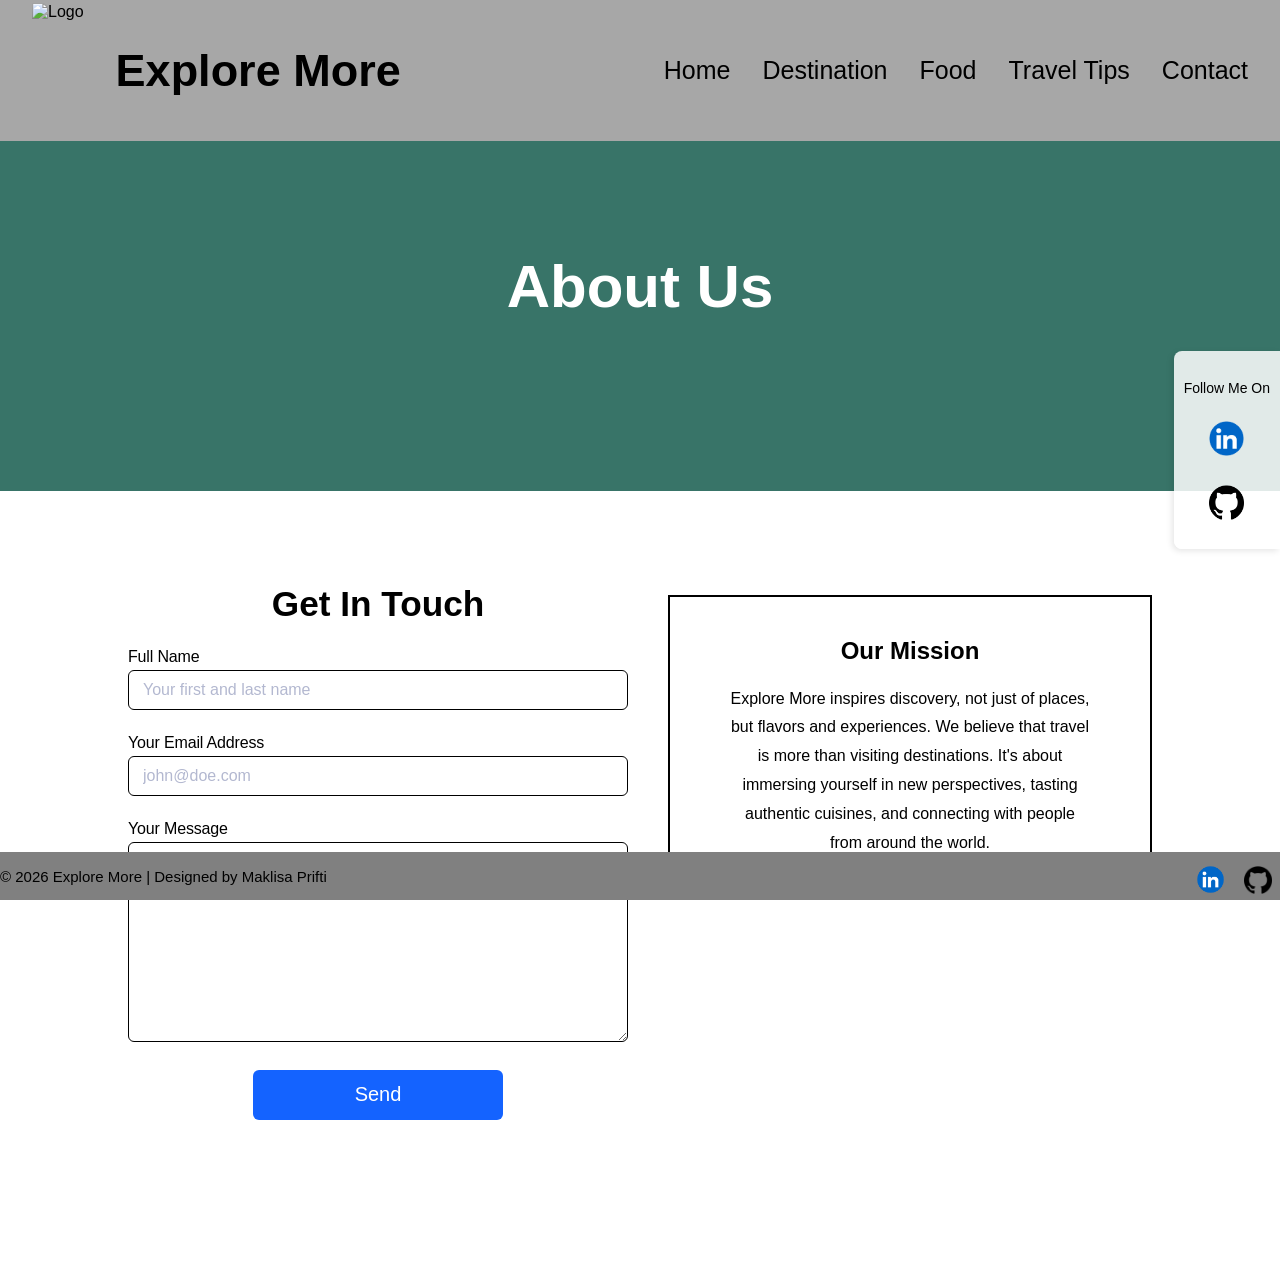
==== Contact/contact.html @ 7659e2e0 "Add files via upload" ====
<!DOCTYPE html>
<html>
  <head>
    <title>Explore More</title>
    <meta charset="UTF-8" />
    <link rel="stylesheet" href="../styles.css" />
    <link rel="stylesheet" href="contact.css" />
    <script src="../index.js" type="module"></script>
    <script src="contact.js" type="module" defer></script>
  </head>

  <body>
    <div id="app"></div>

    <header>
      <div class="container">
        <div class="section left">
          <img src="/src/images/logo.png" alt="Logo" class="logo" />
          <h1>Explore More</h1>
        </div>
      <div class="header-inner">
        <nav class="nav" role="navigation" aria-label="Main navigation">
          <ul>
            <li><a href="/src/index.html" class="nav-link">Home</a></li>
            <li>
              <a href="/src/Destination/destination.html" class="nav-link">Destination</a>
            </li>
            <li><a href="/src/Food/food.html" class="nav-link">Food</a></li>
            <li>
              <a href="/src/Travel_Tips/tips.html" class="nav-link">Travel Tips</a>
            </li>
            <li>
              <a href="/src/Contact/contact.html" class="nav-link cta">Contact</a>
            </li>
          </ul>
        </nav>
      </div>
    </header>

    <main>
      <div class="contact-banner">
        <div class="contact-content">
          <h1>About Us</h1>
        </div>
      </div>

      <!-- Contact Banner -->
      <div class="contact-container">
        <!-- Left Column: Contact Form -->
        <div class="contact-left">
          <h2>Get In Touch</h2>
          <section class="formcarry-container">
            <form id="contactForm" enctype="mulcontactart/form-data">
              <div class="formcarry-block">
                <label for="fc-generated-1-name">Full Name</label>
                <input
                  type="text"
                  name="name"
                  id="fc-generated-1-name"
                  placeholder="Your first and last name"
                  required
                />
              </div>

              <div class="formcarry-block">
                <label for="fc-generated-1-email">Your Email Address</label>
                <input
                  type="email"
                  name="email"
                  id="fc-generated-1-email"
                  placeholder="john@doe.com"
                  required
                />
              </div>

              <div class="formcarry-block">
                <label for="fc-generated-1-message">Your Message</label>
                <textarea
                  name="message"
                  id="fc-generated-1-message"
                  placeholder="Enter your message..."
                  required
                ></textarea>
              </div>

              <div class="formcarry-block">
                <button type="submit">Send</button>
              </div>

              <p id="formMessage" class="form-message"></p>
            </form>
          </section>
        </div>

        <!-- Right Column: Mission Statement -->
        <div class="contact-right">
          <div class="missionStatement">
            <h2>Our Mission</h2>
            <p>
              Explore More inspires discovery, not just of places, but flavors
              and experiences. We believe that travel is more than visiting
              destinations. It's about immersing yourself in new perspectives,
              tasting authentic cuisines, and connecting with people from around
              the world.
            </p>
          </div>
        </div>
      </div>

      <!-- Social Sidebar -->
      <div class="social-sidebar">
        <p class="follow-label">Follow Me On</p>
        <a href="https://www.linkedin.com/in/maklisa-prifti" target="_blank">
          <img
            id="linkedinSidebar"
            src="../images/linkedin.jpg"
            alt="LinkedIn"
          />
        </a>
        <a href="https://github.com/tuk26019" target="_blank">
          <img src="../images/github.png" alt="GitHub" />
        </a>
      </div>
    </main>

    <footer class="site-footer">
      <div class="footer-inner">
        <p>
          © <span id="currentYear"></span> Explore More | Designed by Maklisa
          Prifti
        </p>
        <div class="social-icons">
          <a href="https://www.linkedin.com/in/maklisa-prifti" target="_blank">
            <img id="linkedin" src="../images/linkedin.jpg" alt="LinkedIn" />
          </a>
          <a href="https://github.com/tuk26019" target="_blank">
            <img id="github" src="../images/github.png" alt="GitHub" />
          </a>
        </div>
      </div>
    </footer>
  </body>
</html>
---- styles.css ----
body {
  font-family: sans-serif;
  margin: 0;
}

main {
  padding-top: 140px;
}

/* Hero Banner */
.hero-banner {
  height: 750px; /* increased from 400px to 600px for a taller banner */
  padding: 80px 0;
  background-image: url("./images/HomeBanner.jpeg");
  background-size: 100% auto; /* slightly larger than container to show more sides */
  background-position: center center; /* focus on the center */
  background-repeat: no-repeat;
  display: flex;
  justify-content: center;
  align-items: center;
  text-align: center;
  color: white;
  margin-top: 0;
  padding-top: 0;
}

.hero-content {
  text-align: center;
  color: rgb(255, 255, 255);
  font-size: 30px;
  max-width: 800px;
  padding: 50px;
  /* padding-top: 150px; */
  margin: 0 auto;
}

/* Button Styling */
button {
  background: #2563eb;
  color: white;
  border: black solid 1px;
  padding: 0.5rem 0.8rem;
  font-size: 0.8rem;
  cursor: pointer;
  border-radius: 9999px;
  display: inline-flex;
  align-items: center;
  gap: 0.5rem;
}

.hero-content button:hover {
  background: #1e40af;
}

/* Subtitle */
.subtitle {
  text-align: center; /* centers text inside */
  padding: 60px 40px; /* space around section */
}

.subtitle h3 {
  margin: 30px auto; /* centers block element horizontally */
  max-width: 800px; /* optional: keeps text from stretching too wide */
  color: #000000;
  font-weight: 400;
  text-align: center; /* ensures multi-line text is centered */
}

.subtitle h1 {
  margin: 50px 0; /* space above and below h1 */
  font-size: 2rem;
  color: #000000;
  font-weight: 600;
}

/* Header styling */
header {
  background-color: rgb(167, 167, 167);
  padding: 0px;
  position: fixed;
  width: 100%;
  z-index: 1000;
}

.container {
  display: flex;
  justify-content: space-between;
  align-items: center;
  padding: 0.2rem 0;
  background-color: rgb(167, 167, 167);
}

.section.left {
  display: flex;
  align-items: center;
  gap: 2rem;
  padding-left: 2rem;
}

.logo {
  height: 135px;
  width: auto;
  display: block;
}

.section.left h1 {
  margin: 0;
  font-size: 45px;
  line-height: 1;
}

/* cards */
/* Container holding all cards */
.card-containers {
  display: flex;
  flex-wrap: wrap;
  gap: 25px;
  justify-content: center;
  padding: 40px 20px;
  margin: 50px;
  margin-top: 0px;
  padding-top: 0px;
}

/* Individual card wrapper */
.card-body {
  width: 450px; /* slightly bigger width */
  height: 400px; /* height to match image */
  cursor: pointer;
  transition: transform 0.3s ease, box-shadow 0.3s ease;
}

.card-body:hover {
  transform: scale(1.05); /* slightly bigger on hover */
  box-shadow: 0 15px 25px rgba(0, 0, 0, 0.3);
}

/* Card inner styling */
.card {
  width: 100%;
  height: 100%;
  border-radius: 16px;
  overflow: hidden;
  position: relative; /* for overlay text */
}

/* Make image cover the whole card */
.cardHeader {
  width: 100%;
  height: 100%;
}

.cardHeader img {
  width: 100%;
  height: 100%;
  object-fit: cover;
  display: block;
  transition: transform 0.5s ease;
}

.card-body:hover img {
  transform: scale(1.1); /* subtle zoom effect on hover */
}

.cardBody {
  position: absolute;
  bottom: 0;
  left: 0;
  width: 100%;
  padding: 15px;
  background: rgba(0, 0, 0, 0.4); /* semi-transparent overlay */
  color: #ffffff;
  text-align: left;
}

.cardBody h5 {
  margin: 0 0 5px;
  font-size: 1.3rem;
}

.cardBody p {
  margin: 0;
  font-size: 0.9rem;
}

/* Nav container */
.nav {
  display: flex;
  justify-content: flex-end;
  font-size: 25px;
  padding: 0 2rem 0 0;
}

/* Nav list */
.nav ul {
  display: flex;
  gap: 2rem;
  list-style: none;
  margin: 0;
  padding: 0;
}

/* Nav links */
.nav a {
  text-decoration: none;
  color: black;
  font-weight: 500;
}

/* Hover effect */
.nav a:hover {
  color: #0077ff;
}

/* Footer */
.site-footer {
  position: fixed;
  left: 0;
  bottom: 0;
  width: 100%;
  background: gray;
  justify-items: center;
}

.footer-inner {
  display: flex;
  gap: 1rem;
  align-items: center;
  justify-content: space-between;
  flex-wrap: wrap;
  font-size: 15px;
  text-align: center;
}

.site-footer .social-icons {
  margin-top: 10px;
  text-align: center; /* center icons */
}

.site-footer .social-icons a {
  display: inline-block;
  margin: 0 8px; /* space between icons */
}

.site-footer .social-icons img {
  width: 24px; /* smaller size */
  height: 24px;
  transition: 0.2s transform;
}

.site-footer .social-icons img:hover {
  transform: scale(1.2); /* slight hover effect */
}

#linkedin {
  width: 35px;
  height: 35px;
}

#github {
  width: 28px;
  height: 28px;
}

.social-icons {
  display: flex;
  justify-content: center;
  align-items: center;
}

.social-icons a {
  display: flex;
  align-items: center;
}
---- Contact/contact.css ----
/*GLOBAL STYLES */
main {
  padding-bottom: 5%;
}

/*CONTACT BANNER*/
.contact-banner {
  padding: 80px 0;
  background: #387468;
  display: flex;
  justify-content: center;
  align-items: center;
  text-align: center;
  color: white;
  margin-top: 0;
  padding-top: 0;
}

.contact-content {
  text-align: center;
  color: rgb(255, 255, 255);
  font-size: 30px;
  max-width: 800px;
  padding: 50px;
  margin: 0 auto;
}

.contact-content h1 {
  padding-top: 8%;
}

/*CONTACT SECTION LAYOUT */
.contact-container {
  display: flex;
  justify-content: center;
  align-items: flex-start; /* prevent overlap */
  flex-wrap: wrap;
  gap: 40px;
  margin: 5% 10%;
}

/* LEFT COLUMN: Contact Form */
.contact-left {
  flex: 1 1 400px; /* min width 400px, flexible */
  max-width: 600px;
  display: flex;
  flex-direction: column;
  align-items: center;
}

.contact-left h2 {
  margin-bottom: 0px;
  font-size: 2.2rem;
  font-weight: 600;
}

/* RIGHT COLUMN: Mission Statement */
.contact-right {
  flex: 1 1 400px;
  max-width: 600px;
  display: flex;
  justify-content: center;
  align-items: center;
  text-align: center;
  padding: 20px;
  border: 2px solid black;
  box-sizing: border-box;
  margin-top: 40px;
}

.contact-right .missionStatement {
  max-width: 400px;
}

.missionStatement h2 {
  margin-bottom: 20px;
}

.missionStatement p {
  line-height: 1.8;
  padding: 0 20px;
}

/*RESPONSIVE DESIGN*/
@media (max-width: 1190px) {
  .contact-container {
    flex-direction: column;
    align-items: center;
    margin: 5% 5%;
    gap: 30px;
  }

  /* Make mission statement appear first */
  .contact-right {
    order: -1;
    padding: 10px;
    margin-top: 0;
  }

  .contact-left,
  .contact-right {
    flex: 1 1 100%;
    max-width: 700px;
  }
}

/* CONTACT FORM STYLING*/
@import url("https://fonts.googleapis.com/css2?family=Inter:wght@400;500&display=swap");

.formcarry-container {
  box-sizing: border-box;
  margin: 20px auto 0;
  width: 500px;
  font-family: "Inter", sans-serif;
  font-size: 16px;
  line-height: 26px;
  font-weight: 400;
  letter-spacing: -0.01em;

  /* Colors */
  --fc-border-color: #000000;
  --fc-text-color: #000000;
  --fc-placeholder-color: #b3b8d0;
  --fc-primary-hsl: 220, 100%, 54%;
  --fc-hover-bg: #f7f9fc;
  --fc-hover-border: #4c7ec9;
}

.formcarry-container * {
  box-sizing: border-box;
}

.formcarry-container label {
  display: block;
  cursor: pointer;
}

.formcarry-block:not(:first-child) {
  margin-top: 20px;
}

.formcarry-container input,
.formcarry-container textarea {
  width: 100%;
  border: 1px solid var(--fc-border-color);
  border-radius: 6px;
  padding: 10px 14px;
  font-family: inherit;
  font-size: 16px;
  color: var(--fc-text-color);
  transition: 0.15s all;
}

.formcarry-container textarea {
  min-height: 200px;
  padding-top: 14px;
  resize: vertical;
}

.formcarry-container input::placeholder,
.formcarry-container textarea::placeholder {
  color: var(--fc-placeholder-color);
}

.formcarry-container input:hover,
.formcarry-container textarea:hover {
  border-color: var(--fc-hover-border);
  background-color: var(--fc-hover-bg);
}

.formcarry-container input:focus,
.formcarry-container textarea:focus {
  border-color: hsl(var(--fc-primary-hsl));
  box-shadow: hsla(var(--fc-primary-hsl), 8%) 0 0 0 3px;
  outline: none;
  background-color: #fff;
}

/* Button */
.formcarry-container button {
  width: 50%;
  height: 50px;
  border: 0;
  border-radius: 6px;
  font-family: inherit;
  font-weight: 500;
  font-size: 20px;
  background-color: hsl(var(--fc-primary-hsl));
  color: #fff;
  cursor: pointer;
  transition: 0.2s all;
  display: block;
  margin: 20px auto 0 auto;
  text-align: center;
}

.formcarry-container button:hover {
  background-color: hsl(var(--fc-primary-hsl));
  filter: brightness(1.1);
}

.formcarry-container button:focus {
  outline: none;
  box-shadow: 0 0 0 3px hsla(var(--fc-primary-hsl), 20%);
}

.formcarry-container button:disabled {
  opacity: 0.6;
  cursor: not-allowed;
}

/* Success / error message */
.form-message {
  margin-top: 15px;
  font-size: 16px;
  font-weight: 500;
  text-align: center;
}

/*SOCIAL SIDEBAR*/
.social-sidebar {
  position: fixed;
  top: 50%;
  right: 0;
  transform: translateY(-50%);
  display: flex;
  flex-direction: column;
  align-items: center;
  background-color: rgba(255, 255, 255, 0.85);
  padding: 15px 10px;
  border-radius: 8px 0 0 8px;
  box-shadow: -2px 2px 6px rgba(0, 0, 0, 0.1);
  z-index: 1000;
}

.follow-label {
  font-weight: 500;
  font-size: 14px;
  margin-bottom: 10px;
  color: #000;
  text-align: center;
}

.social-sidebar a {
  margin: 10px 0;
  display: inline-block;
}

.social-sidebar img {
  width: 35px;
  height: 35px;
  transition: transform 0.2s;
}

#linkedinSidebar {
  width: 45px;
  height: 45px;
}

.social-sidebar img:hover {
  transform: scale(1.2);
}

/* footer */
#linkedin {
  width: 35px;
  height: 35px;
}

#github {
  width: 28px;
  height: 28px;
}

.social-icons {
  display: flex;
  justify-content: center;
  align-items: center;
}

.social-icons a {
  display: flex;
  align-items: center;
}
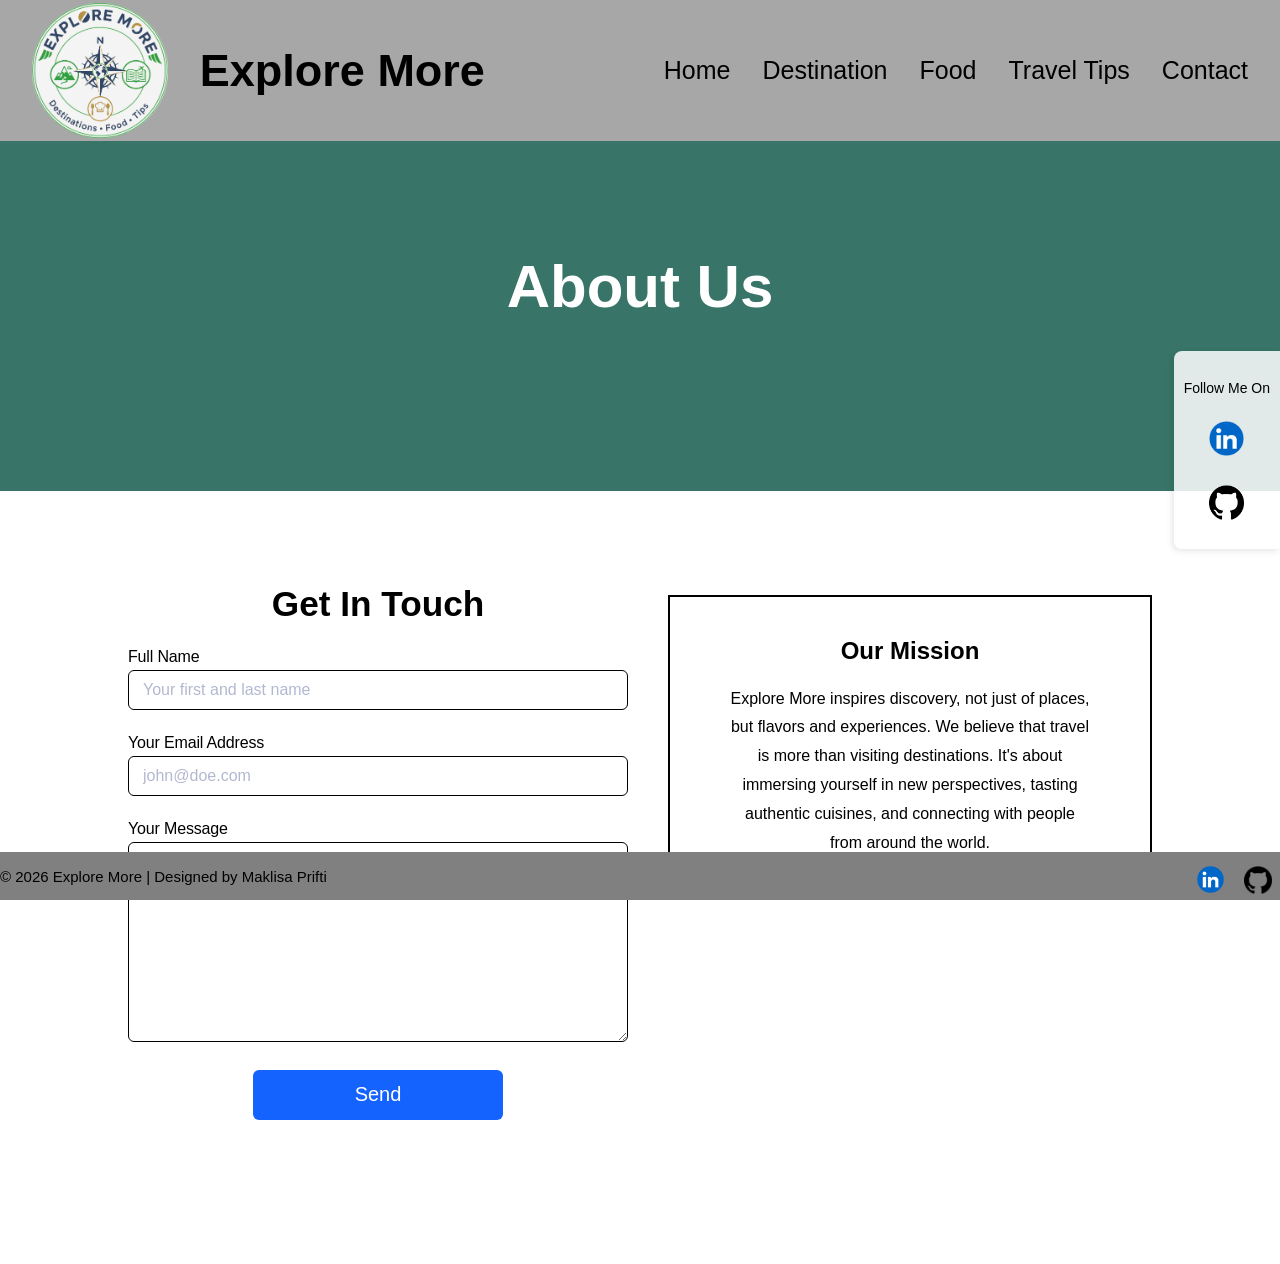
==== commit 426b7872: "Update contact.html paths" ====
--- a/Contact/contact.html
+++ b/Contact/contact.html
@@ -15,22 +15,22 @@
     <header>
       <div class="container">
         <div class="section left">
-          <img src="/src/images/logo.png" alt="Logo" class="logo" />
+          <img src="../images/logo.png" alt="Logo" class="logo" />
           <h1>Explore More</h1>
         </div>
       <div class="header-inner">
         <nav class="nav" role="navigation" aria-label="Main navigation">
           <ul>
-            <li><a href="/src/index.html" class="nav-link">Home</a></li>
+            <li><a href="../index.html" class="nav-link">Home</a></li>
             <li>
-              <a href="/src/Destination/destination.html" class="nav-link">Destination</a>
+              <a href="../Destination/destination.html" class="nav-link">Destination</a>
             </li>
-            <li><a href="/src/Food/food.html" class="nav-link">Food</a></li>
+            <li><a href="../Food/food.html" class="nav-link">Food</a></li>
             <li>
-              <a href="/src/Travel_Tips/tips.html" class="nav-link">Travel Tips</a>
+              <a href="../Travel_Tips/tips.html" class="nav-link">Travel Tips</a>
             </li>
             <li>
-              <a href="/src/Contact/contact.html" class="nav-link cta">Contact</a>
+              <a href="../Contact/contact.html" class="nav-link cta">Contact</a>
             </li>
           </ul>
         </nav>
